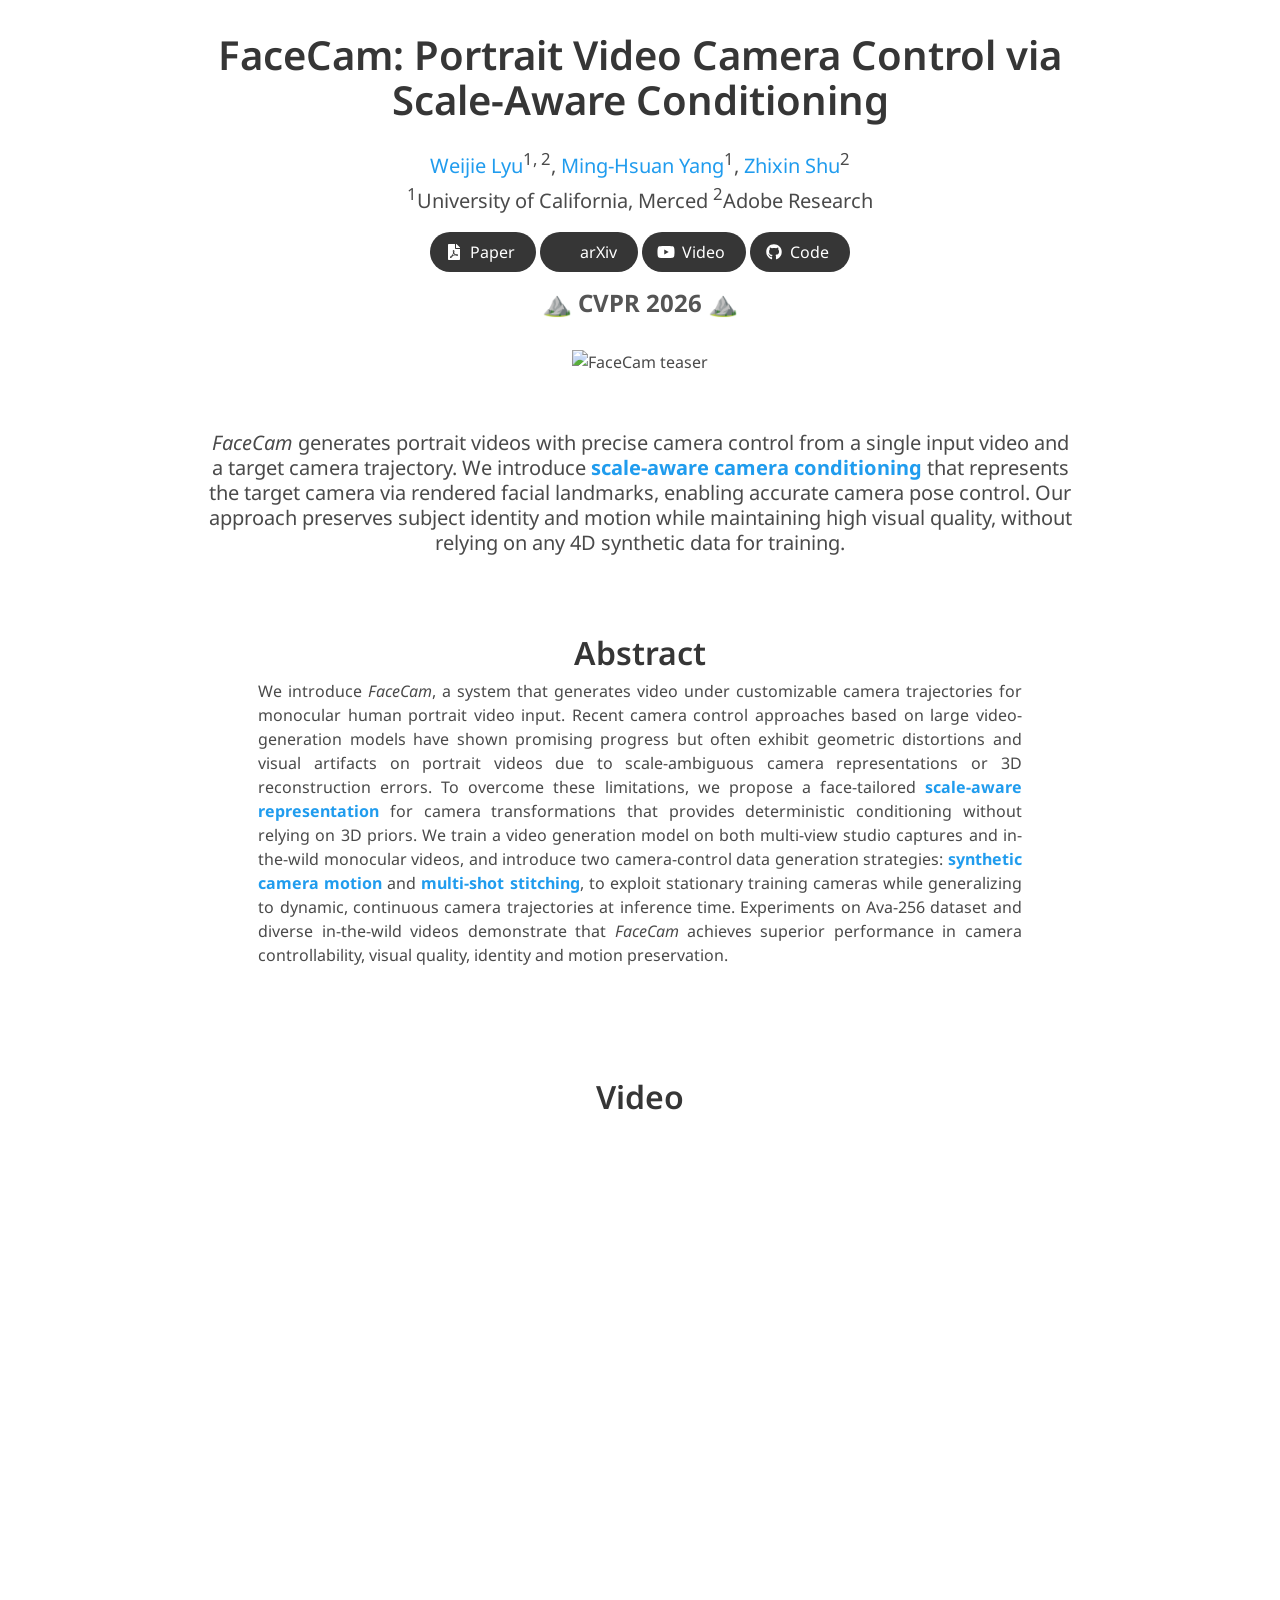
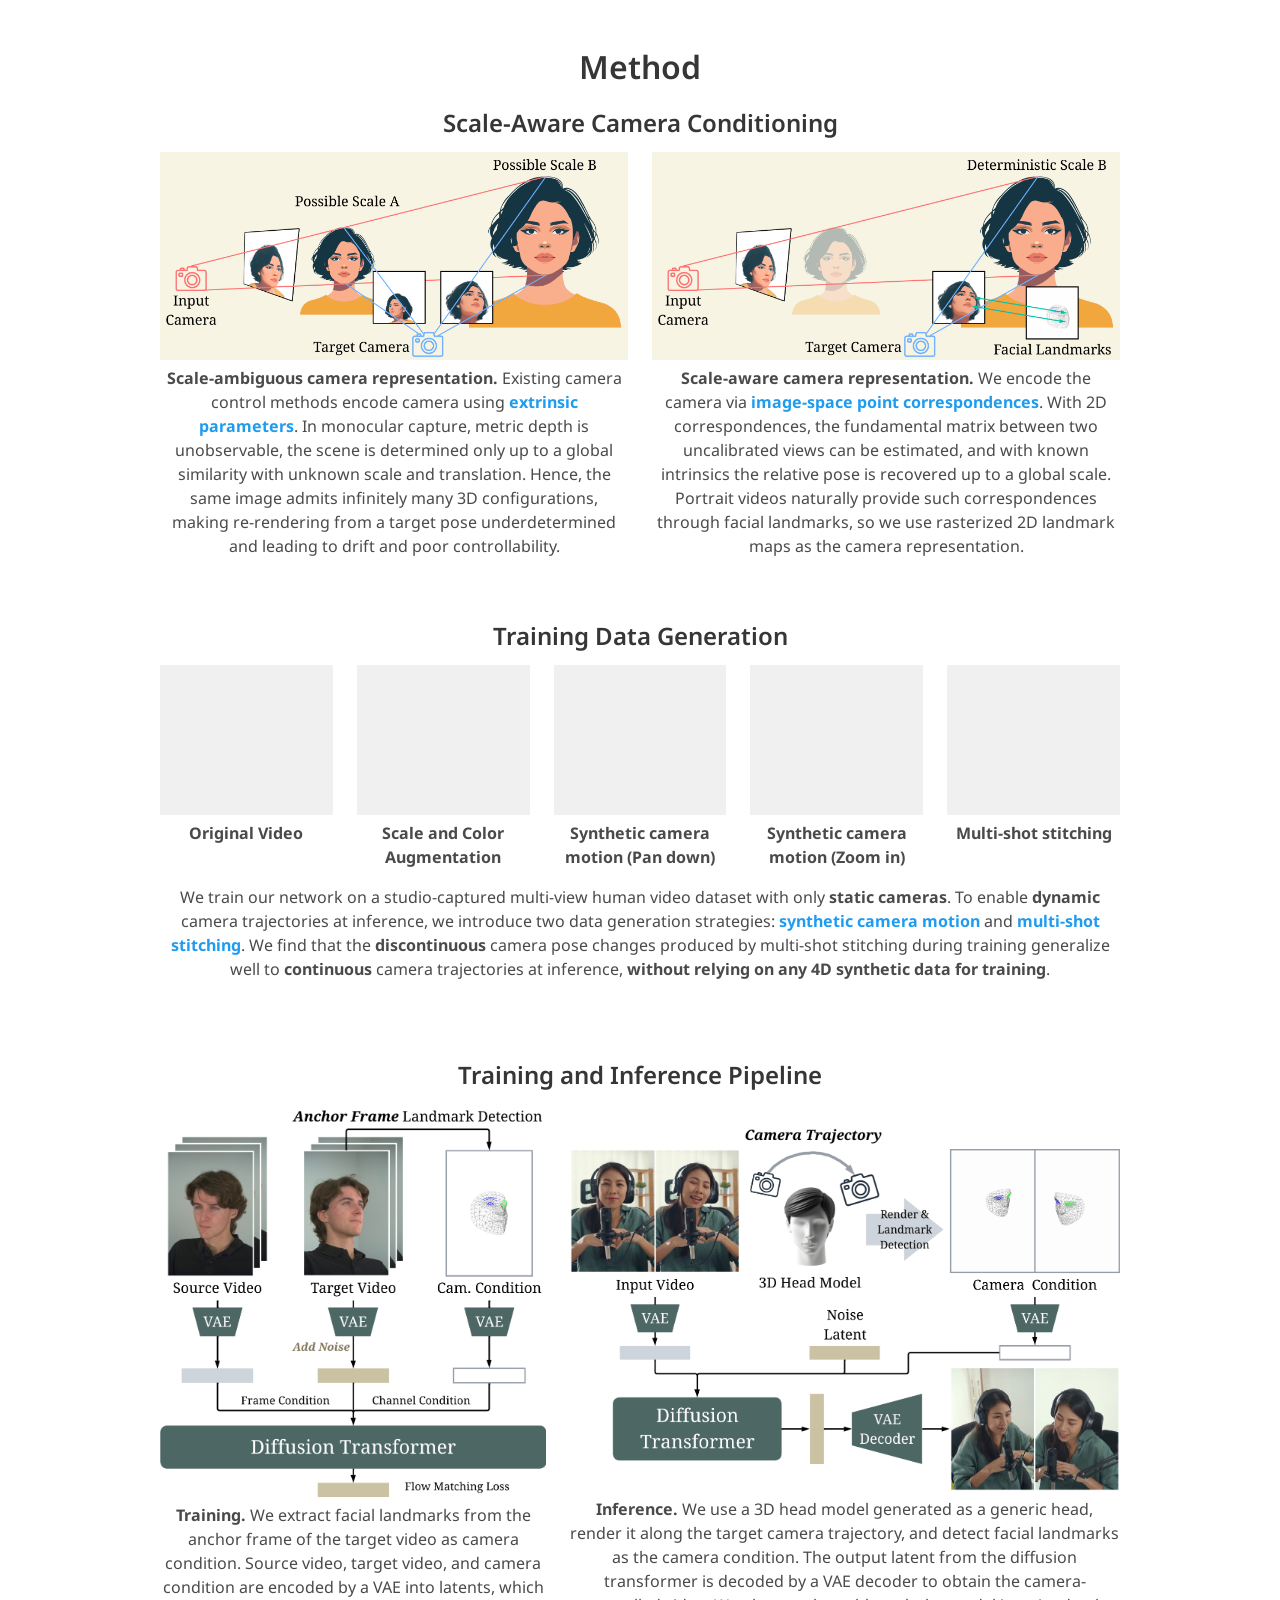
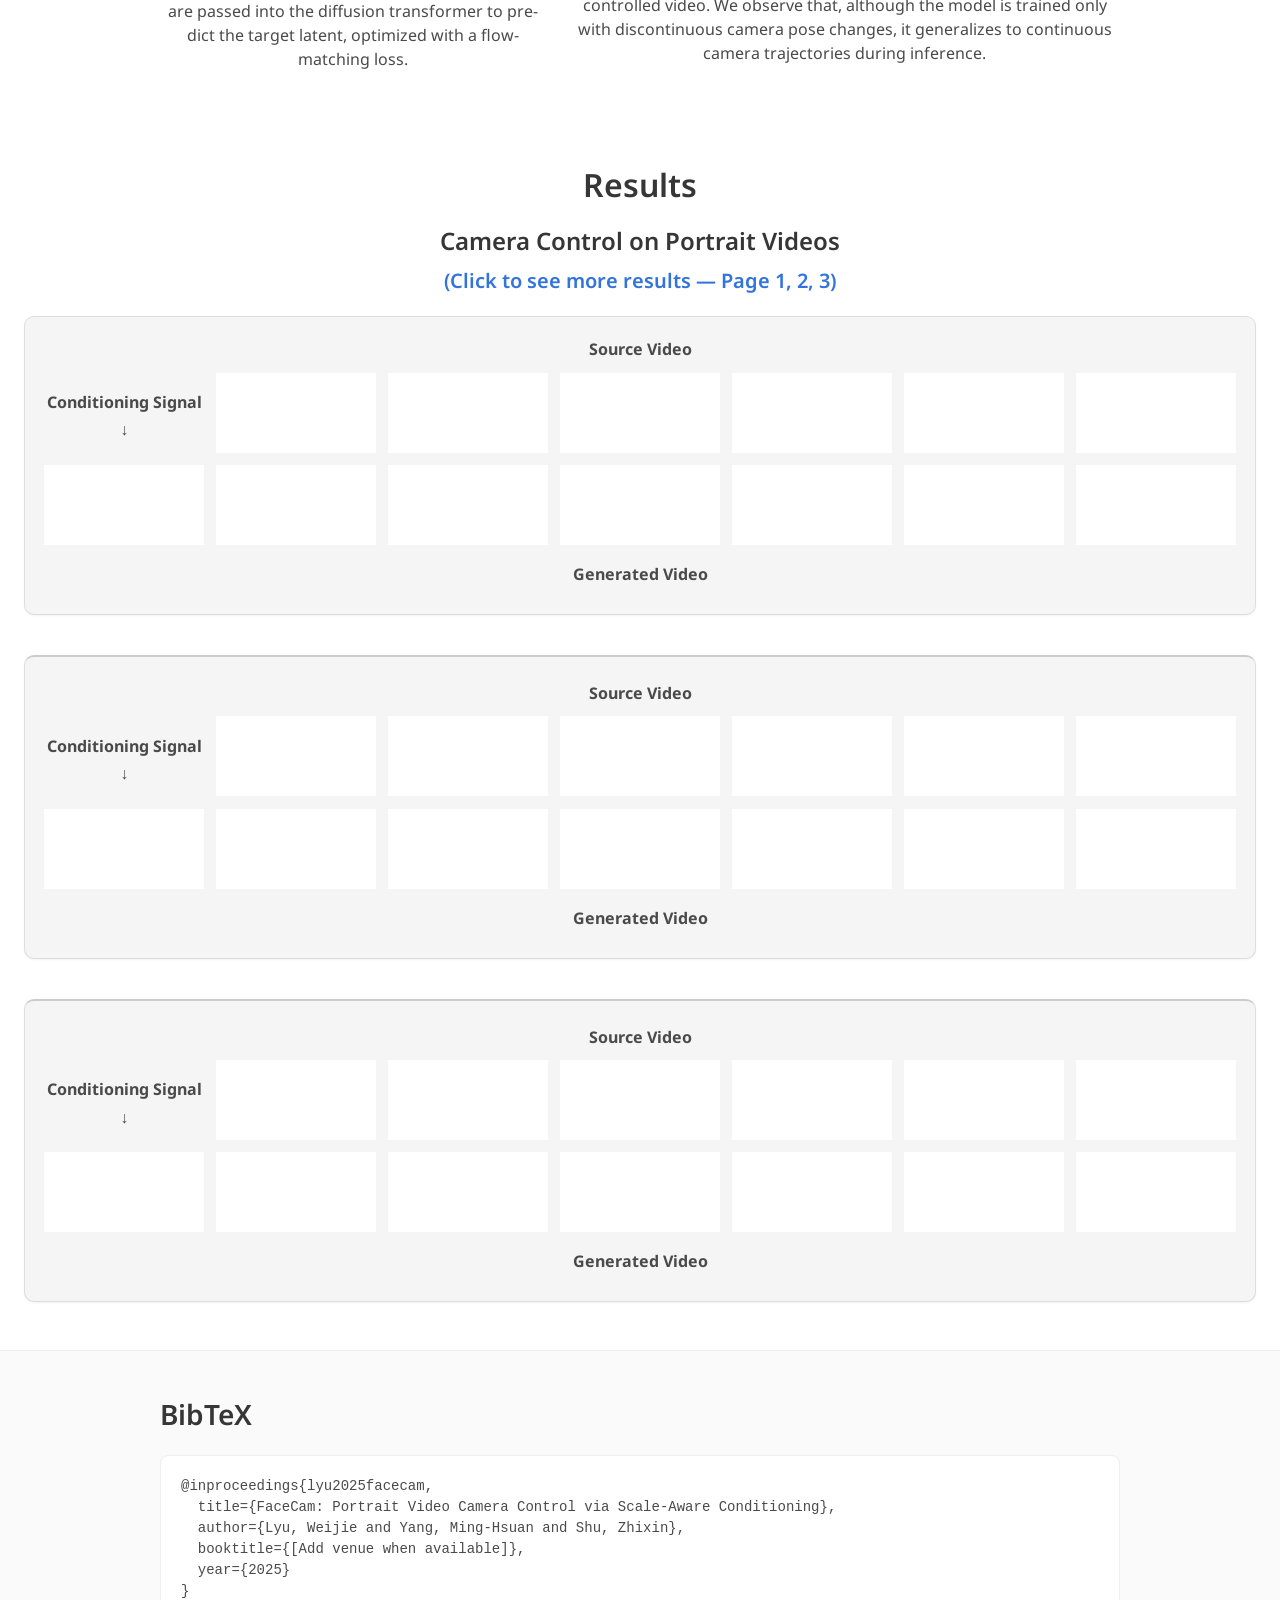
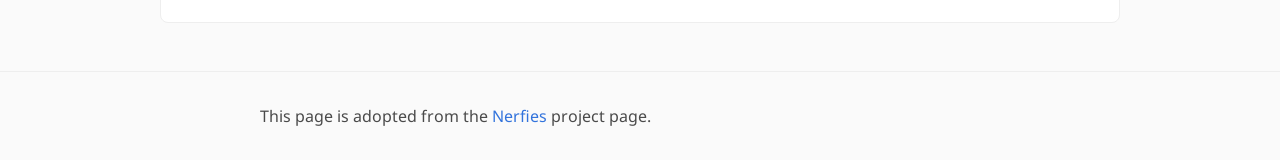
==== index.html @ 16839aa1 "Update website" ====
<!DOCTYPE html>
<html>
<head>
  <meta charset="utf-8">
  <meta name="description"
        content="FaceCam generates portrait videos with precise camera control from a single input video and a target camera trajectory via scale-aware conditioning.">
  <meta name="viewport" content="width=device-width, initial-scale=1">
  <title>FaceCam: Portrait Video Camera Control via Scale-Aware Conditioning</title>
  <link rel="icon" href="./static/images/icon.png" type="image/png">

  <link href="https://fonts.googleapis.com/css?family=Google+Sans|Noto+Sans|Castoro|Cormorant+Garamond:400,500,600"
        rel="stylesheet">

  <link rel="stylesheet" href="./static/css/bulma.min.css">
  <link rel="stylesheet" href="./static/css/bulma-carousel.min.css">
  <link rel="stylesheet" href="./static/css/bulma-slider.min.css">
  <link rel="stylesheet" href="./static/css/fontawesome.all.min.css">
  <link rel="stylesheet" href="./static/css/style.css">
  <link rel="stylesheet"
        href="https://cdn.jsdelivr.net/gh/jpswalsh/academicons@1/css/academicons.min.css">
  <link rel="stylesheet" href="./static/css/index.css">

  <script src="https://ajax.googleapis.com/ajax/libs/jquery/3.5.1/jquery.min.js"></script>
  <script defer src="./static/js/fontawesome.all.min.js"></script>
  <script src="./static/js/bulma-carousel.min.js"></script>
  <script src="./static/js/bulma-slider.min.js"></script>
  <script src="./static/js/index.js"></script>
  <script src="./static/js/script.js"></script>
</head>
<body>


<section class="hero">
  <div class="hero-body">
    <div class="container is-max-desktop">
      <div class="columns is-centered">
        <div class="column has-text-centered">
          <h1 class="title is-2 publication-title">
            FaceCam: Portrait Video Camera Control via Scale-Aware Conditioning
          </h1>

          <div class="is-size-5 publication-authors">
            <span class="author-block">
              <a href="https://weijielyu.github.io/">Weijie Lyu</a><sup>1, 2</sup>,
            </span>
            <span class="author-block">
              <a href="https://faculty.ucmerced.edu/mhyang/">Ming-Hsuan Yang</a><sup>1</sup>,
            </span>
            <span class="author-block">
              <a href="https://zhixinshu.github.io/">Zhixin Shu</a><sup>2</sup>
            </span>
          </div>

          <div class="is-size-5 publication-authors">
            <span class="author-block"><sup>1</sup>University of California, Merced </span>
            <span class="author-block"><sup>2</sup>Adobe Research </span>
          </div>

          <div class="column has-text-centered">
            <div class="publication-links">
              <!-- PDF Link. -->
              <span class="link-block">
                <a href="./static/pdf/FaceCam.pdf"
                   class="external-link button is-normal is-rounded is-dark">
                  <span class="icon">
                      <i class="fas fa-file-pdf"></i>
                  </span>
                  <span>Paper</span>
                </a>
              </span>
              <!-- arXiv Link. -->
              <span class="link-block">
                <a href="https://arxiv.org/abs/2412.17812"
                   class="external-link button is-normal is-rounded is-dark">
                  <span class="icon">
                      <i class="ai ai-arxiv"></i>
                  </span>
                  <span>arXiv</span>
                </a>
              </span>
              <!-- Video Link. -->
              <span class="link-block">
                <a href="https://youtu.be/QGJcwo44ziU"
                   class="external-link button is-normal is-rounded is-dark">
                  <span class="icon">
                      <i class="fab fa-youtube"></i>
                  </span>
                  <span>Video</span>
                </a>
              </span>
              <!-- Code Link. -->
              <span class="link-block">
                <a href="https://github.com/weijielyu/FaceCam"
                   class="external-link button is-normal is-rounded is-dark">
                  <span class="icon">
                      <i class="fab fa-github"></i>
                  </span>
                  <span>Code</span>
                  </a>
              </span>
            </div>
          </div>
          <!-- Submission Status. -->
          <div class="title-row">
            <span class="title is-4 publication-venue">⛰️ CVPR 2026 ⛰️</span>
          </div>
        </div>
      </div>
    </div>
  </div>
</section>

<section class="hero teaser">
  <div class="container is-max-desktop">
    <div class="hero-body">
      <div class="columns is-centered has-text-centered">
        <div class="column is-four-fifths">
          <img src="./static/images/teaser.png" 
               alt="FaceCam teaser" width="100%" class="teaser-img">
        </div>
      </div>
    </div>
    <h2 class="subtitle has-text-centered">
      <i>FaceCam</i> generates portrait videos with precise camera control from a single input video 
      and a target camera trajectory. We introduce <b style="color:hsl(204, 86%, 53%)">scale-aware camera conditioning</b> that 
      represents the target camera via rendered facial landmarks, enabling accurate camera pose 
      control. Our approach preserves subject identity and motion while maintaining high visual quality, 
      without relying on any 4D synthetic data for training.
    </h2>
  </div>
</section>

<!-- Abstract. -->
<section class="section">
  <div class="container is-max-desktop">
    <div class="columns is-centered has-text-centered">
      <div class="column is-four-fifths">
        <h2 class="title is-3">Abstract</h2>
        <div class="content has-text-justified">
          <p>
            We introduce <i>FaceCam</i>, a system that generates video under customizable camera 
            trajectories for monocular human portrait video input. Recent camera control approaches 
            based on large video-generation models have shown promising progress but often exhibit 
            geometric distortions and visual artifacts on portrait videos due to scale-ambiguous 
            camera representations or 3D reconstruction errors. To overcome these limitations, we 
            propose a face-tailored <b style="color:hsl(204, 86%, 53%)">scale-aware representation</b> 
            for camera transformations that provides deterministic conditioning without relying on 
            3D priors. We train a video generation model on both multi-view studio captures and 
            in-the-wild monocular videos, and introduce two camera-control data generation strategies: 
            <b style="color:hsl(204, 86%, 53%)">synthetic camera motion</b> and 
            <b style="color:hsl(204, 86%, 53%)">multi-shot stitching</b>, to exploit stationary 
            training cameras while generalizing to dynamic, continuous camera trajectories at inference 
            time. Experiments on Ava-256 dataset and diverse in-the-wild videos demonstrate that 
            <i>FaceCam</i> achieves superior performance in camera controllability, visual quality, 
            identity and motion preservation.
          </p>
        </div>
      </div>
    </div>
  </div>
</section>

<!-- Video. -->
<section class="section">
  <div class="container is-max-desktop">
    <div class="columns is-centered has-text-centered">
      <div class="column is-four-fifths">
        <h2 class="title is-3">Video</h2>
        <div class="publication-video">
          <iframe src="https://www.youtube-nocookie.com/embed/QGJcwo44ziU?rel=0"
                  frameborder="0" allow="accelerometer; autoplay; clipboard-write; encrypted-media; gyroscope; picture-in-picture" allowfullscreen referrerpolicy="strict-origin-when-cross-origin"></iframe>
        </div>
      </div>
    </div>
  </div>
</section>
<!--/ Video. -->
 
<!-- Method. -->
<section class="section">
  <div class="container is-max-desktop">
    <div class="columns is-centered has-text-centered">
      <div class="column is-full-width">
        <h2 class="title is-3">Method</h2>
        <h3 class="title is-4 has-text-centered">Scale-Aware Camera Conditioning</h3>
        <div class="container is-max-desktop">
          <div class="columns is-centered has-text-centered">
            <div class="column">
              <img src="static/images/scale_ambiguous.png" width="100%" >
              <b>Scale-ambiguous camera representation.</b> Existing camera control methods encode camera using <b style="color:hsl(204, 86%, 53%)">extrinsic parameters</b>.
              In monocular capture, metric depth is unobservable, the scene is determined only up to a global similarity with unknown scale and translation.
              Hence, the same image admits infinitely many 3D configurations, making re-rendering from a target pose underdetermined and leading to drift
              and poor controllability.
            </div>
            <div class="column">
              <img src="static/images/scale_aware.png" width="100%" >
              <b>Scale-aware camera representation.</b> We encode the camera via <b style="color:hsl(204, 86%, 53%)">image-space point correspondences</b>.
              With 2D correspondences, the fundamental matrix between two uncalibrated views can be estimated, and with known intrinsics the relative
              pose is recovered up to a global scale. Portrait videos naturally provide such correspondences through facial landmarks, so we use rasterized
              2D landmark maps as the camera representation.
            </div>
          </div>
        </div>
        <br>
        <h3 class="title is-4 has-text-centered">Training Data Generation</h3>
        <div class="container is-max-desktop">
          <div class="columns is-centered has-text-centered">
            <div class="column">
              <video src="https://huggingface.co/wlyu/FaceCam_website/resolve/main/videos/data_generation/original.mp4" width="100%" style="min-height: 150px; background: #f0f0f0;" autoplay muted loop playsinline preload="auto"></video>
              <b class="block" style="margin-bottom: 0.5rem;">Original Video</b>
            </div>
            <div class="column">
              <video src="https://huggingface.co/wlyu/FaceCam_website/resolve/main/videos/data_generation/scale_and_color.mp4" width="100%" style="min-height: 150px; background: #f0f0f0;" autoplay muted loop playsinline preload="auto"></video>
              <b class="block" style="margin-bottom: 0.5rem;">Scale and Color Augmentation</b>
            </div>
            <div class="column">
              <video src="https://huggingface.co/wlyu/FaceCam_website/resolve/main/videos/data_generation/pan_down.mp4" width="100%" style="min-height: 150px; background: #f0f0f0;" autoplay muted loop playsinline preload="auto"></video>
              <b class="block" style="margin-bottom: 0.5rem;">Synthetic camera motion (Pan down)</b>
            </div>
            <div class="column">
              <video src="https://huggingface.co/wlyu/FaceCam_website/resolve/main/videos/data_generation/zoom_in.mp4" width="100%" style="min-height: 150px; background: #f0f0f0;" autoplay muted loop playsinline preload="auto"></video>
              <b class="block" style="margin-bottom: 0.5rem;">Synthetic camera motion (Zoom in)</b>
            </div>
            <div class="column">
              <video src="https://huggingface.co/wlyu/FaceCam_website/resolve/main/videos/data_generation/stitched.mp4" width="100%" style="min-height: 150px; background: #f0f0f0;" autoplay muted loop playsinline preload="auto"></video>
              <b class="block" style="margin-bottom: 0.5rem;">Multi-shot stitching</b>
            </div>
          </div>
        </div>
        <p style="margin-top: 1rem;">
          We train our network on a studio-captured multi-view human video dataset with only <b>static cameras</b>. To enable <b>dynamic</b> camera trajectories at inference, we introduce
          two data generation strategies: <b style="color:hsl(204, 86%, 53%)">synthetic camera motion</b> and <b style="color:hsl(204, 86%, 53%)">multi-shot stitching</b>. 
          We find that the <b>discontinuous</b> camera pose changes produced by multi-shot stitching during
          training generalize well to <b>continuous</b> camera trajectories at inference, <b>without relying on any 4D synthetic data for training</b>.
        </p>
        <br>
        <h3 class="title is-4 has-text-centered">Training and Inference Pipeline</h3>
        <div class="container is-max-desktop">
          <div class="columns is-centered has-text-centered">
            <div class="column is-5">
              <img src="static/images/training.png" width="100%" >
              <b>Training.</b> We extract facial landmarks from the anchor
                frame of the target video as camera condition. Source video,
                target video, and camera condition are encoded by a VAE into
                latents, which are passed into the diffusion transformer to pre-
                dict the target latent, optimized with a flow-matching loss.
            </div>
            <div class="column is-7">
              <img src="static/images/inference.png" width="100%" >
              <b>Inference.</b> We use a 3D head model generated as a generic head, render it along the
              target camera trajectory, and detect facial landmarks as the camera condition. The output
              latent from the diffusion transformer is decoded by a VAE decoder to obtain the camera-
              controlled video. We observe that, although the model is trained only with discontinuous
              camera pose changes, it generalizes to continuous camera trajectories during inference.
            </div>
          </div>
        </div>
      </div>
    </div>
  </div>
</section>

<!-- Results. -->
<section class="section results-section">
  <div class="container is-fullhd">
    <div class="columns is-centered">
      <div class="column is-full-width">
        <h2 class="title is-3 has-text-centered">Results</h2>
        <h3 class="title is-4 has-text-centered">Camera Control on Portrait Videos</h3>
        <h4 class="title is-5 has-text-centered">
          <a href="./more_results.html">(Click to see more results — Page 1, 2, 3)</a>
        </h4>
        <div class="result-group">
          <div class="has-text-centered result-label">
            <b class="is-size-6">Source Video</b>
          </div>
          <div class="columns">
            <div class="column" style="display: flex; flex-direction: column; align-items: center; justify-content: center; text-align: center;">
              <b class="is-size-6">Conditioning Signal</b>
              <span style="margin-top: 0.2rem;">↓</span>
            </div>
            <div class="column"><video class="sync-play-1" src="https://huggingface.co/wlyu/FaceCam_website/resolve/main/videos/results/group_5/condition_video_0005.mp4" width="100%" muted loop playsinline preload="auto"></video></div>
            <div class="column"><video class="sync-play-1" src="https://huggingface.co/wlyu/FaceCam_website/resolve/main/videos/results/group_5/condition_video_0053.mp4" width="100%" muted loop playsinline preload="auto"></video></div>
            <div class="column"><video class="sync-play-1" src="https://huggingface.co/wlyu/FaceCam_website/resolve/main/videos/results/group_5/condition_video_0061.mp4" width="100%" muted loop playsinline preload="auto"></video></div>
            <div class="column"><video class="sync-play-1" src="https://huggingface.co/wlyu/FaceCam_website/resolve/main/videos/results/group_5/condition_video_0109.mp4" width="100%" muted loop playsinline preload="auto"></video></div>
            <div class="column"><video class="sync-play-1" src="https://huggingface.co/wlyu/FaceCam_website/resolve/main/videos/results/group_5/condition_video_0125.mp4" width="100%" muted loop playsinline preload="auto"></video></div>
            <div class="column"><video class="sync-play-1" src="https://huggingface.co/wlyu/FaceCam_website/resolve/main/videos/results/group_5/condition_video_0141.mp4" width="100%" muted loop playsinline preload="auto"></video></div>
          </div>
          <div class="columns">
            <div class="column"><video class="sync-play-1" src="https://huggingface.co/wlyu/FaceCam_website/resolve/main/videos/results/group_5/condition_pose.mp4" width="100%" muted loop playsinline preload="auto"></video></div>
            <div class="column"><video class="sync-play-1" src="https://huggingface.co/wlyu/FaceCam_website/resolve/main/videos/results/group_5/generated_video_0005.mp4" width="100%" muted loop playsinline preload="auto"></video></div>
            <div class="column"><video class="sync-play-1" src="https://huggingface.co/wlyu/FaceCam_website/resolve/main/videos/results/group_5/generated_video_0053.mp4" width="100%" muted loop playsinline preload="auto"></video></div>
            <div class="column"><video class="sync-play-1" src="https://huggingface.co/wlyu/FaceCam_website/resolve/main/videos/results/group_5/generated_video_0061.mp4" width="100%" muted loop playsinline preload="auto"></video></div>
            <div class="column"><video class="sync-play-1" src="https://huggingface.co/wlyu/FaceCam_website/resolve/main/videos/results/group_5/generated_video_0109.mp4" width="100%" muted loop playsinline preload="auto"></video></div>
            <div class="column"><video class="sync-play-1" src="https://huggingface.co/wlyu/FaceCam_website/resolve/main/videos/results/group_5/generated_video_0125.mp4" width="100%" muted loop playsinline preload="auto"></video></div>
            <div class="column"><video class="sync-play-1" src="https://huggingface.co/wlyu/FaceCam_website/resolve/main/videos/results/group_5/generated_video_0141.mp4" width="100%" muted loop playsinline preload="auto"></video></div>
          </div>
          <div class="has-text-centered result-label">
            <b class="is-size-6">Generated Video</b>
          </div>
        </div>
        <div class="result-group">
          <div class="has-text-centered result-label">
            <b class="is-size-6">Source Video</b>
          </div>
          <div class="columns">
            <div class="column" style="display: flex; flex-direction: column; align-items: center; justify-content: center; text-align: center;">
              <b class="is-size-6">Conditioning Signal</b>
              <span style="margin-top: 0.2rem;">↓</span>
            </div>
            <div class="column"><video class="sync-play-2" src="https://huggingface.co/wlyu/FaceCam_website/resolve/main/videos/results/group_1/condition_video_0065.mp4" width="100%" muted loop playsinline preload="auto"></video></div>
            <div class="column"><video class="sync-play-2" src="https://huggingface.co/wlyu/FaceCam_website/resolve/main/videos/results/group_1/condition_video_0073.mp4" width="100%" muted loop playsinline preload="auto"></video></div>
            <div class="column"><video class="sync-play-2" src="https://huggingface.co/wlyu/FaceCam_website/resolve/main/videos/results/group_1/condition_video_0089.mp4" width="100%" muted loop playsinline preload="auto"></video></div>
            <div class="column"><video class="sync-play-2" src="https://huggingface.co/wlyu/FaceCam_website/resolve/main/videos/results/group_1/condition_video_0145.mp4" width="100%" muted loop playsinline preload="auto"></video></div>
            <div class="column"><video class="sync-play-2" src="https://huggingface.co/wlyu/FaceCam_website/resolve/main/videos/results/group_1/condition_video_0177.mp4" width="100%" muted loop playsinline preload="auto"></video></div>
            <div class="column"><video class="sync-play-2" src="https://huggingface.co/wlyu/FaceCam_website/resolve/main/videos/results/group_1/condition_video_0185.mp4" width="100%" muted loop playsinline preload="auto"></video></div>
          </div>
          <div class="columns">
            <div class="column"><video class="sync-play-2" src="https://huggingface.co/wlyu/FaceCam_website/resolve/main/videos/results/group_1/condition_pose.mp4" width="100%" muted loop playsinline preload="auto"></video></div>
            <div class="column"><video class="sync-play-2" src="https://huggingface.co/wlyu/FaceCam_website/resolve/main/videos/results/group_1/generated_video_0065.mp4" width="100%" muted loop playsinline preload="auto"></video></div>
            <div class="column"><video class="sync-play-2" src="https://huggingface.co/wlyu/FaceCam_website/resolve/main/videos/results/group_1/generated_video_0073.mp4" width="100%" muted loop playsinline preload="auto"></video></div>
            <div class="column"><video class="sync-play-2" src="https://huggingface.co/wlyu/FaceCam_website/resolve/main/videos/results/group_1/generated_video_0089.mp4" width="100%" muted loop playsinline preload="auto"></video></div>
            <div class="column"><video class="sync-play-2" src="https://huggingface.co/wlyu/FaceCam_website/resolve/main/videos/results/group_1/generated_video_0145.mp4" width="100%" muted loop playsinline preload="auto"></video></div>
            <div class="column"><video class="sync-play-2" src="https://huggingface.co/wlyu/FaceCam_website/resolve/main/videos/results/group_1/generated_video_0177.mp4" width="100%" muted loop playsinline preload="auto"></video></div>
            <div class="column"><video class="sync-play-2" src="https://huggingface.co/wlyu/FaceCam_website/resolve/main/videos/results/group_1/generated_video_0185.mp4" width="100%" muted loop playsinline preload="auto"></video></div>
          </div>
          <div class="has-text-centered result-label">
            <b class="is-size-6">Generated Video</b>
          </div>
        </div>
        <div class="result-group">
          <div class="has-text-centered result-label">
            <b class="is-size-6">Source Video</b>
          </div>
          <div class="columns">
            <div class="column" style="display: flex; flex-direction: column; align-items: center; justify-content: center; text-align: center;">
              <b class="is-size-6">Conditioning Signal</b>
              <span style="margin-top: 0.2rem;">↓</span>
            </div>
            <div class="column"><video class="sync-play-3" src="https://huggingface.co/wlyu/FaceCam_website/resolve/main/videos/results/group_7/condition_video_0015.mp4" width="100%" muted loop playsinline preload="auto"></video></div>
            <div class="column"><video class="sync-play-3" src="https://huggingface.co/wlyu/FaceCam_website/resolve/main/videos/results/group_7/condition_video_0063.mp4" width="100%" muted loop playsinline preload="auto"></video></div>
            <div class="column"><video class="sync-play-3" src="https://huggingface.co/wlyu/FaceCam_website/resolve/main/videos/results/group_7/condition_video_0087.mp4" width="100%" muted loop playsinline preload="auto"></video></div>
            <div class="column"><video class="sync-play-3" src="https://huggingface.co/wlyu/FaceCam_website/resolve/main/videos/results/group_7/condition_video_0143.mp4" width="100%" muted loop playsinline preload="auto"></video></div>
            <div class="column"><video class="sync-play-3" src="https://huggingface.co/wlyu/FaceCam_website/resolve/main/videos/results/group_7/condition_video_0223.mp4" width="100%" muted loop playsinline preload="auto"></video></div>
            <div class="column"><video class="sync-play-3" src="https://huggingface.co/wlyu/FaceCam_website/resolve/main/videos/results/group_7/condition_video_0247.mp4" width="100%" muted loop playsinline preload="auto"></video></div>
          </div>
          <div class="columns">
            <div class="column"><video class="sync-play-3" src="https://huggingface.co/wlyu/FaceCam_website/resolve/main/videos/results/group_7/condition_pose.mp4" width="100%" muted loop playsinline preload="auto"></video></div>
            <div class="column"><video class="sync-play-3" src="https://huggingface.co/wlyu/FaceCam_website/resolve/main/videos/results/group_7/generated_video_0015.mp4" width="100%" muted loop playsinline preload="auto"></video></div>
            <div class="column"><video class="sync-play-3" src="https://huggingface.co/wlyu/FaceCam_website/resolve/main/videos/results/group_7/generated_video_0063.mp4" width="100%" muted loop playsinline preload="auto"></video></div>
            <div class="column"><video class="sync-play-3" src="https://huggingface.co/wlyu/FaceCam_website/resolve/main/videos/results/group_7/generated_video_0087.mp4" width="100%" muted loop playsinline preload="auto"></video></div>
            <div class="column"><video class="sync-play-3" src="https://huggingface.co/wlyu/FaceCam_website/resolve/main/videos/results/group_7/generated_video_0143.mp4" width="100%" muted loop playsinline preload="auto"></video></div>
            <div class="column"><video class="sync-play-3" src="https://huggingface.co/wlyu/FaceCam_website/resolve/main/videos/results/group_7/generated_video_0223.mp4" width="100%" muted loop playsinline preload="auto"></video></div>
            <div class="column"><video class="sync-play-3" src="https://huggingface.co/wlyu/FaceCam_website/resolve/main/videos/results/group_7/generated_video_0247.mp4" width="100%" muted loop playsinline preload="auto"></video></div>
          </div>
          <div class="has-text-centered result-label">
            <b class="is-size-6">Generated Video</b>
          </div>
        </div>
      </div>
    </div>
  </div>
</section>

<section class="section" id="BibTeX">
  <div class="container is-max-desktop content">
    <h2 class="title">BibTeX</h2>
    <pre><code>@inproceedings{lyu2025facecam,
  title={FaceCam: Portrait Video Camera Control via Scale-Aware Conditioning},
  author={Lyu, Weijie and Yang, Ming-Hsuan and Shu, Zhixin},
  booktitle={[Add venue when available]},
  year={2025}
}</code></pre>
  </div>
</section>

<footer class="footer">
  <div class="container">
    <div class="columns is-centered">
      <div class="column is-8">
        <div class="content">
          <p>
            This page is adopted from the <a href="https://nerfies.github.io" target="_blank">Nerfies</a> project page.
          </p>
        </div>
      </div>
    </div>
  </div>
</footer>

<script>
(function() {
  function syncGroup(className) {
    var videos = document.querySelectorAll('video.' + className);
    if (videos.length === 0) return;
    Promise.all(Array.from(videos).map(function(v) {
      return new Promise(function(resolve) {
        if (v.readyState >= 2) resolve();
        else v.addEventListener('canplay', resolve, { once: true });
      });
    })).then(function() {
      videos.forEach(function(v) { v.currentTime = 0; v.play(); });
    });
  }
  syncGroup('sync-play-1');
  syncGroup('sync-play-2');
  syncGroup('sync-play-3');
})();
</script>

</body>
</html>
---- static/css/style.css ----
/* Image compare utility. */

.image-compare {
  max-width: 100%;
  overflow: hidden;
  position: relative;
  box-sizing: content-box;
  cursor: pointer;
  user-select: none;
  /* box-shadow: 0.1em 0.1em 0.5em rgba(0, 0, 0, 0.4); */
  border-radius: 15px;
}
.image-compare::before {
  /* Prevent selection, similar to user-select: none. */
  content: "";
  position: absolute;
  top: 0;
  left: 0;
  width: 100%;
  height: 100%;
  z-index: 20;
}
.image-compare img {
  max-width: 100%;
  background: #fff;
  display: block;
}
.image-compare img:not(:first-child) {
  position: absolute;
  top: 0;
  height: 100%;
  left: 0;
  object-fit: cover;
  object-position: top left;
  width: 50%;
  overflow: hidden;
  z-index: 1;
}
.image-compare-handle {
  height: 100%;
  width: 0.5em;
  position: absolute;
  top: 0;
  left: 50%;
  width: 0;
  z-index: 20;
}
.image-compare-handle i {
  background: #fff;
  border-radius: 50%;
  line-height: 2em;
  width: 2em;
  display: block;
  position: absolute;
  top: 50%;
  transform: translateX(-50%) translateY(-50%);
  text-align: center;
  box-shadow: 0.1em 0.1em 0.5em rgba(0, 0, 0, 0.4);
}
.image-compare-handle::before {
  /* Centered line! */
  /* box-shadow: 0.1em 0.1em 0.5em rgba(0, 0, 0, 0.4); */
  content: "";
  height: 100%;
  position: absolute;
  left: -1px;
  right: -1px;
  background: #fff;
}
.image-compare-before,
.image-compare-after {
  top: 0;
  left: 0;
  bottom: 0;
  width: 100%;
  position: absolute;
  overflow: hidden;
}
.image-compare-before > div,
.image-compare-after > div {
  position: absolute;
  top: 0.5em;
  background: #ffffff;
  color: hsl(204, 86%, 53%);
  line-height: 1.5em;
  text-align: center;
  padding: 0.2em 0.6em;
  border-radius: 0.5em;
  white-space: nowrap;
  box-shadow: 0.1em 0.1em 0.5em rgba(0, 0, 0, 0.4);
  font-size: 16px;
  height: 24px;
}
.image-compare-before > div {
  z-index: 2;
  left: 0.5em;
}
.image-compare-after > div {
  z-index: 0;
  right: 0.5em;
}

.switcher {
  position: relative;
  overflow: hidden;
  /* box-shadow: 0.1em 0.1em 0.5em rgba(0, 0, 0, 0.1); */
  margin-top: 0em;
  margin-bottom: 0.5em;
  display: block;
  background-color: #c7dcfa;
  border-radius: 10px;
}
.switcher > *:not(.switcher-labels) {
  opacity: 1;
  transition: 0.5s all;
  z-index: 1;
}
.switcher > *:not(:first-child):not(.switcher-labels) {
  position: absolute;
  top: 0;
}

.switcher > .switcher-hidden {
  opacity: 0;
  z-index: 0;
}

.switcher .switcher-labels {
  text-align: center;
  font-weight: 600;
  padding: 1em 1.5em;
  display: flex;
  flex-wrap: wrap;
  justify-content: space-evenly;
  gap: 0.75em;
}

.switcher .switcher-labels > div {
  white-space: nowrap;
}

.switcher .switcher-labels label {
  transition: 0.5s all;
  cursor: pointer;
  padding: 0 0.3em;
  color: #000;
  font-size: 20px;
}
.switcher .switcher-labels label.switcher-hidden {
  opacity: 0.3;
}
.switcher .switcher-labels input {
  vertical-align: middle;
  transform: translateY(-1px);
}

.slider {
  position: absolute;
  cursor: pointer;
  top: 0;
  left: 0;
  right: 0;
  bottom: 0;
  background-color: #ccc;
  -webkit-transition: .2s;
  transition: .2s;
  border-radius: 34px;
}

.slider:before {
  position: absolute;
  content: "";
  height: 26px;
  width: 26px;
  left: 4px;
  bottom: 4px;
  background-color: white;
  -webkit-transition: .2s;
  transition: .2s;
  border-radius: 34px;
}

input:checked + .slider {
  background-color: hsl(204, 86%, 53%);
}

input:focus + .slider {
  box-shadow: 0 0 1px hsl(204, 86%, 53%);
}

input:checked + .slider:before {
  -webkit-transform: translateX(72px);
  -ms-transform: translateX(72px);
  transform: translateX(72px);
}

.video-bar {
  width: 100%;
  margin-top: -50px;
  margin-left: 0px;
  margin-right: 0px;
  margin-bottom: 0px;
  height: 10px;
  position: relative;
  z-index: 41;
}

.video-btn {
  width: 40px;
  height: 40px;
  /* padding: 8px 6px 8px 6px; */
  margin: 0px 0px 0px -9px;
  /* cursor: pointer;
  outline: none;
  border: none; */
  color: hsl(204, 86%, 53%);
  /* background-color: #ffffff; */
  /* padding-bottom: 8px;
  border-radius: 34px; */
  /* box-shadow: 0.1em 0.1em 0.5em rgba(0, 0, 0, 0.4); */
  position: absolute;
}

/* .video-btn:hover {
  background-color: #ffffff;
} */

#play-btn {
  border-radius: 20px;
  padding: 0px;
}

.viewer-bar {
  width: 100%;
}

.switch .labels {
  position: absolute;
  top: 6px;
  left: 0px;
  width: 100%;
  height: 100%;
  font-size: 16px;
  font-family: sans-serif;
  transition: all 0.2s ease-in-out;
}

.switch .labels::after {
  content: attr(data-off);
  position: absolute;
  right: 4px;
  color: hsl(204, 86%, 53%);
  opacity: 1;
  /* text-shadow: 1px 1px 2px rgba(0, 0, 0, 0.4); */
  transition: all 0.2s ease-in-out;
}

.switch .labels::before {
  content: attr(data-on);
  position: absolute;
  left: 24px;
  color: #ffffff;
  opacity: 0;
  /* text-shadow: 1px 1px 2px rgba(255, 255, 255, 0.4); */
  transition: all 0.2s ease-in-out;
}

.switch input:checked~.labels::after {
  opacity: 0;
}

.switch input:checked~.labels::before {
  opacity: 1;
}

.videos {
  visibility: hidden;
  position: absolute;
  width: 1%;
}
---- static/css/index.css ----
body {
  font-family: 'Noto Sans', sans-serif;
}


.footer .icon-link {
    font-size: 25px;
    color: #000;
}

.link-block a {
    margin-top: 5px;
    margin-bottom: 5px;
}

.dnerf {
  font-variant: small-caps;
}


.teaser .hero-body {
  padding-top: 0;
  padding-bottom: 3rem;
}

.teaser {
  font-family: 'Noto Sans', sans-serif;
}


.publication-title {
}

.publication-banner {
  max-height: parent;

}

.publication-banner video {
  position: relative;
  left: auto;
  top: auto;
  transform: none;
  object-fit: fit;
}

.publication-header .hero-body {
}

.publication-title {
    font-family: 'Noto Sans', sans-serif;
}

.publication-authors {
    font-family: 'Noto Sans', sans-serif;
}

.publication-venue {
    color: #555;
    width: fit-content;
    font-weight: bold;
}

.publication-awards {
    color: #ff3860;
    width: fit-content;
    font-weight: bolder;
}

.publication-authors {
}

.publication-authors a {
   color: hsl(204, 86%, 53%) !important;
   /* color: #8000FF; */
}

.publication-authors a:hover {
    text-decoration: underline;
}

.author-block {
  display: inline-block;
}

.publication-banner img {
}

.publication-authors {
  /*color: #4286f4;*/
}

.publication-video {
    position: relative;
    width: 100%;
    height: 0;
    padding-bottom: 56.25%;

    overflow: hidden;
    border-radius: 10px !important;
}

.publication-video iframe {
    position: absolute;
    top: 0;
    left: 0;
    width: 100%;
    height: 100%;
}

.publication-body img {
}

.results-carousel {
  overflow: hidden;
}

.results-carousel .item {
  margin: 5px;
  overflow: hidden;
  border: 1px solid #bbb;
  border-radius: 10px;
  padding: 0;
  font-size: 0;
}

.results-carousel video {
  margin: 0;
}


.interpolation-panel {
  background: #f5f5f5;
  border-radius: 10px;
}

.interpolation-panel .interpolation-image {
  width: 100%;
  border-radius: 5px;
}

.interpolation-video-column {
}

.interpolation-panel .slider {
  margin: 0 !important;
}

.interpolation-panel .slider {
  margin: 0 !important;
}

#interpolation-image-wrapper {
  width: 100%;
}
#interpolation-image-wrapper img {
  border-radius: 5px;
}

/* ===== Layout polish: spacing, boundaries, visual hierarchy ===== */

/* Section spacing */
.section {
  padding-top: 3rem;
  padding-bottom: 3rem;
}

.section:first-of-type {
  padding-top: 2rem;
}

/* Hero and teaser */
.hero .hero-body {
  padding-top: 2rem;
  padding-bottom: 2rem;
}

.teaser .hero-body {
  padding-top: 0;
  padding-bottom: 2rem;
}

.teaser .subtitle {
  margin-top: 1.5rem;
  margin-bottom: 2rem;
  padding: 0 1rem;
  max-width: 900px;
  margin-left: auto;
  margin-right: auto;
}

/* Method section subsections */
.section .title.is-4 {
  margin-top: 2.5rem;
  margin-bottom: 1rem;
}

.section .title.is-4:first-of-type {
  margin-top: 1.5rem;
}

.section .title.is-3 {
  margin-bottom: 0.5rem;
}

.section p {
  margin-bottom: 1rem;
}

/* Results section */
.results-section .title.is-4 {
  margin-top: 0.5rem;
}

.results-section .title.is-5 {
  margin-top: 0.25rem;
  margin-bottom: 1.5rem;
}

.result-group {
  background: #f5f5f5;
  border: 1px solid #ddd;
  border-radius: 10px;
  padding: 1.25rem 1rem;
  margin-top: 2rem;
  max-width: 100%;
  box-shadow: 0 1px 2px rgba(0, 0, 0, 0.05);
}

.result-group:first-of-type {
  margin-top: 1.5rem;
}

.result-group + .result-group {
  margin-top: 2.5rem;
  padding-top: 1.5rem;
  border-top: 2px solid #ccc;
}

.result-group .result-label {
  margin-bottom: 0.5rem;
  margin-top: 0.5rem;
  font-size: 0.95rem;
}

.result-group .result-label:first-child {
  margin-top: 0;
}

.result-group .columns {
  margin: 0;
  gap: 0.35rem;
}

.result-group .column {
  padding: 0.2rem !important;
}

.result-group video {
  background: #fff;
}

/* BibTeX section */
#BibTeX {
  background: #fafafa;
  border-top: 1px solid #eee;
}

#BibTeX pre {
  padding: 1.25rem;
  border-radius: 8px;
  border: 1px solid #eee;
  background: #fff;
}

/* Footer */
.footer {
  border-top: 1px solid #eee;
  padding-top: 2rem;
  padding-bottom: 2rem;
}
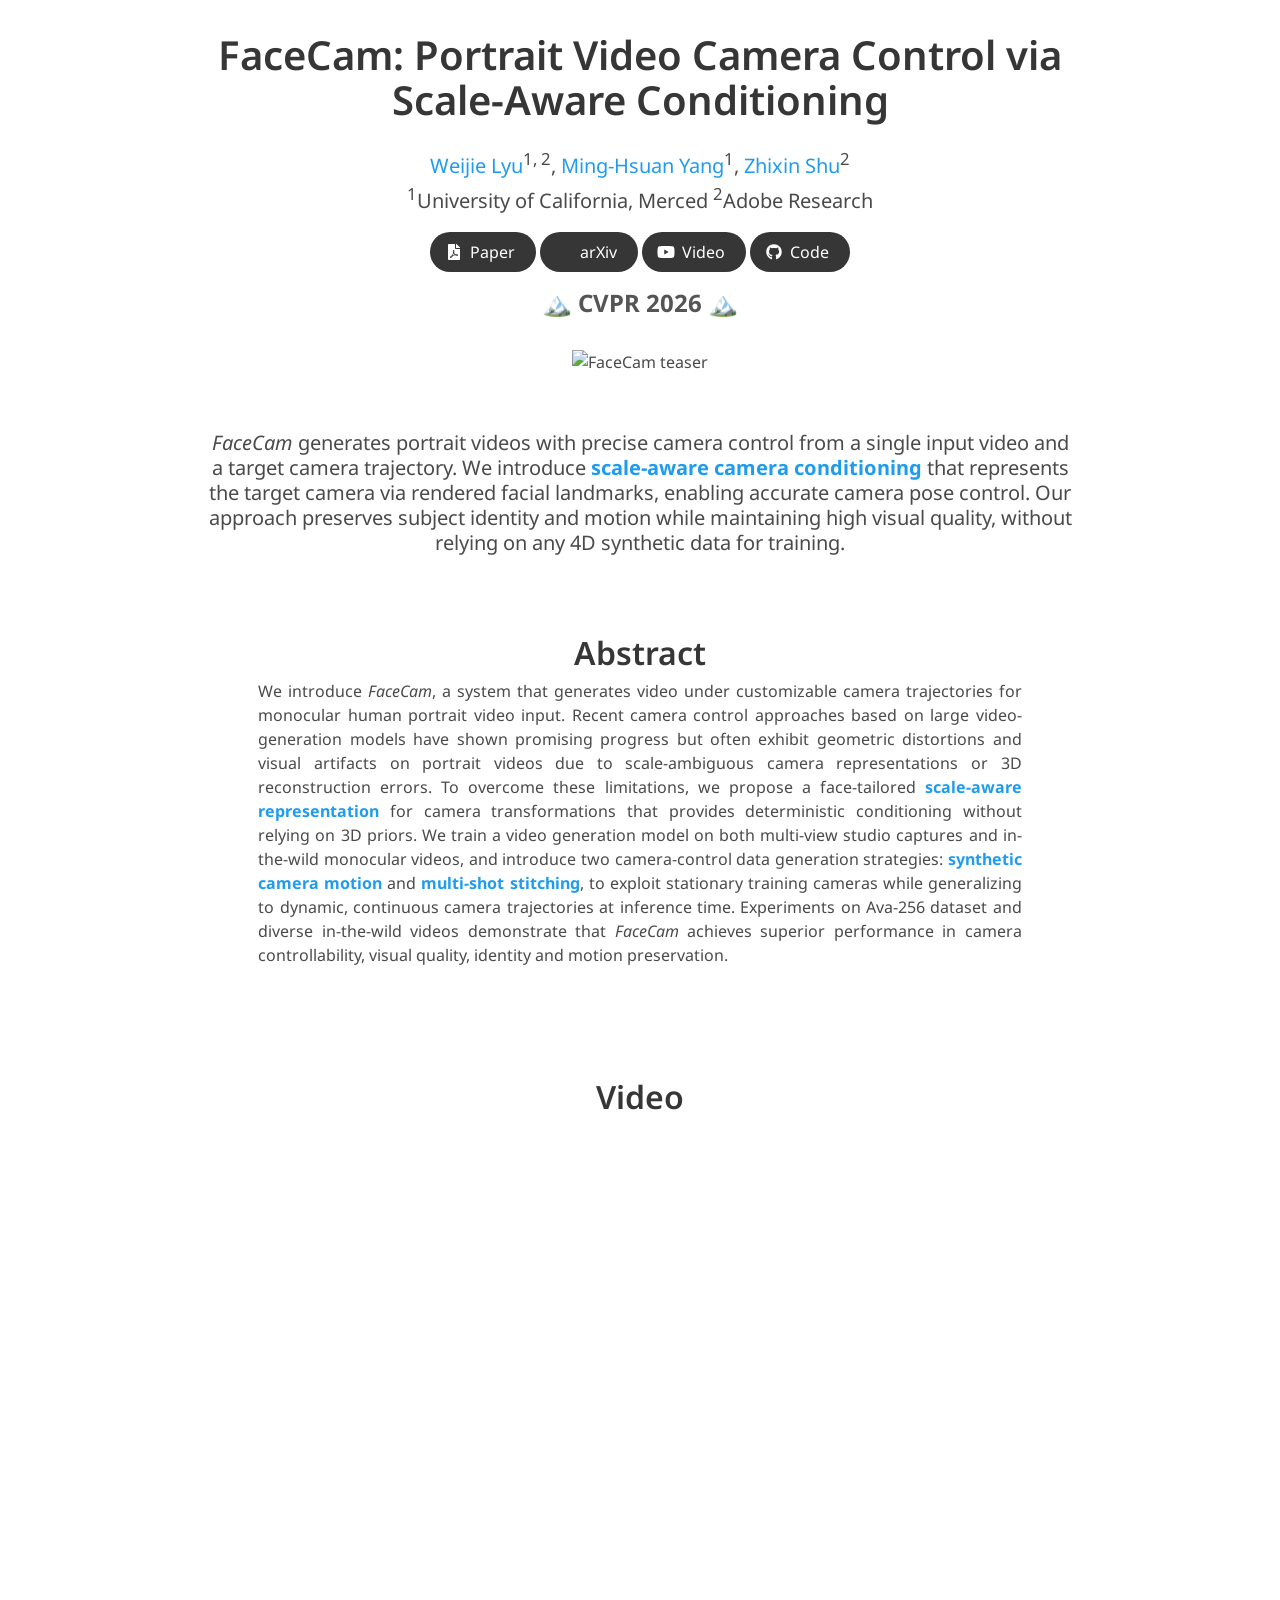
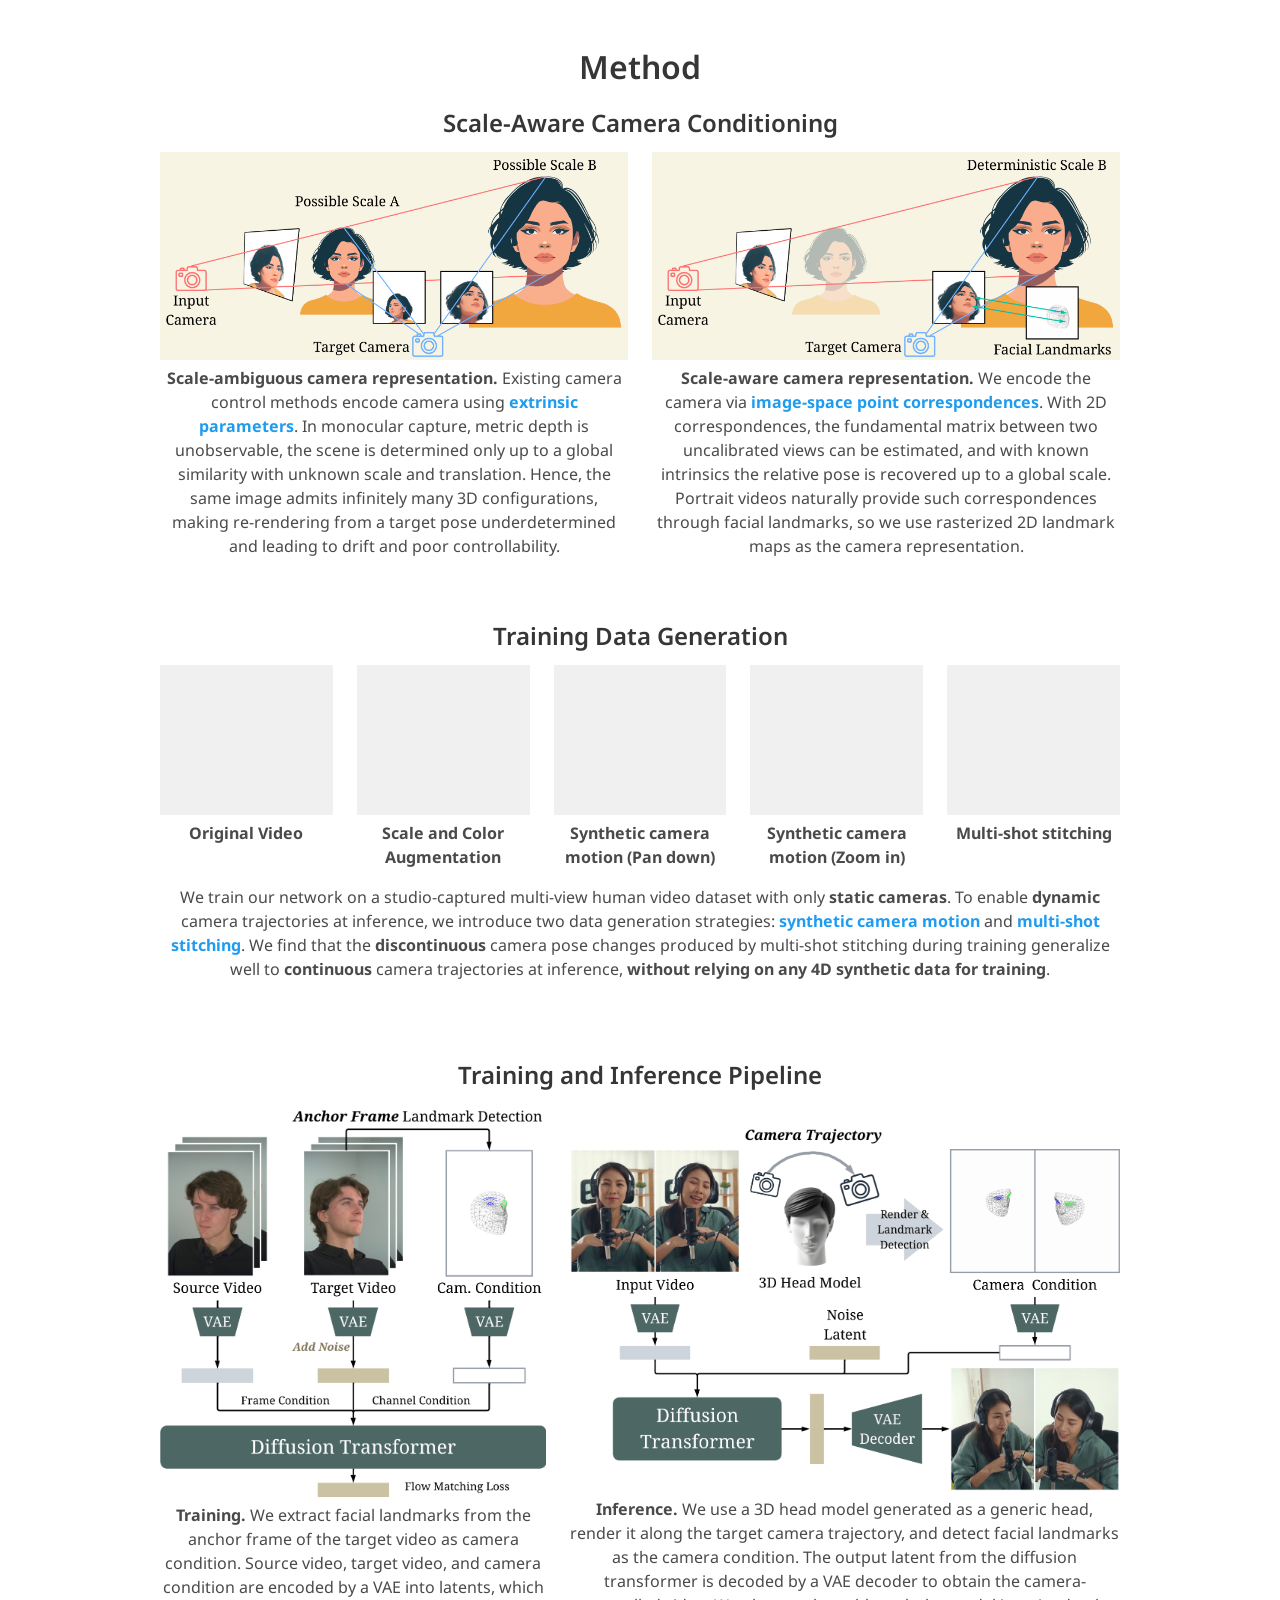
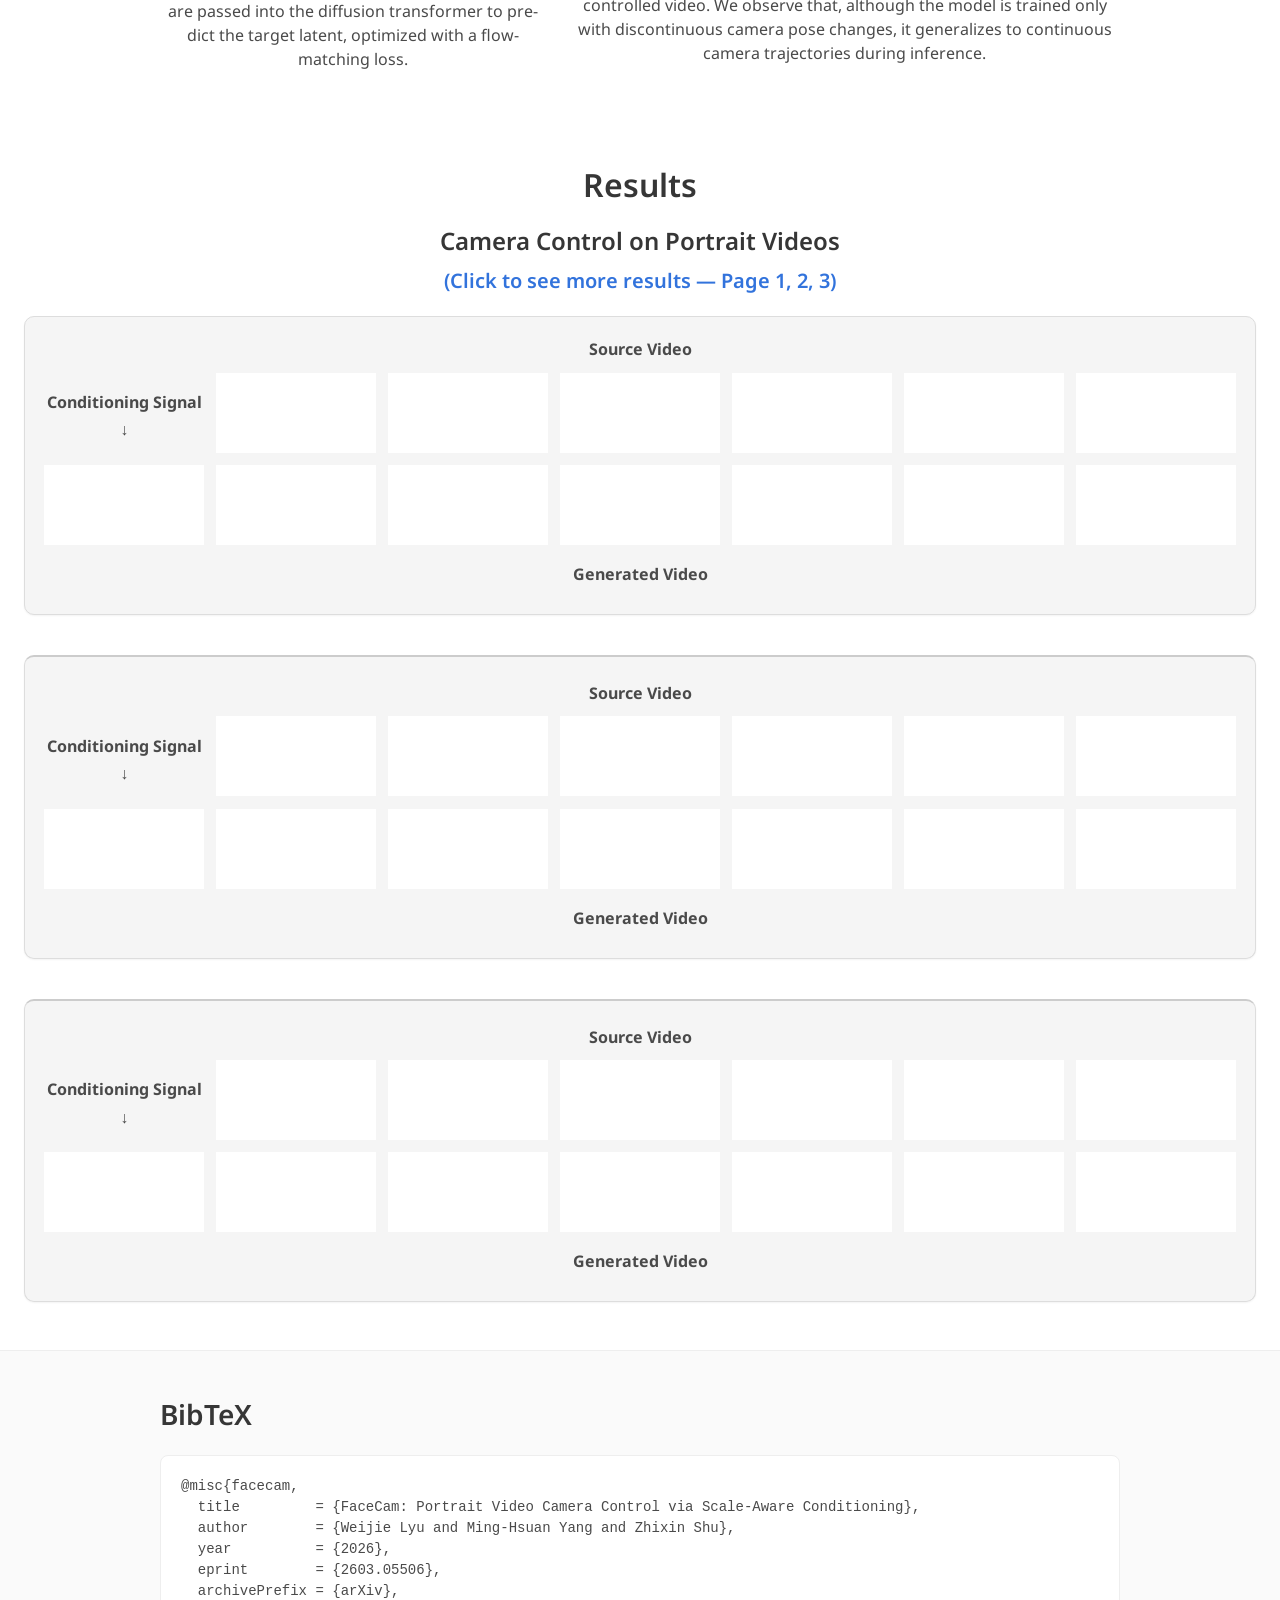
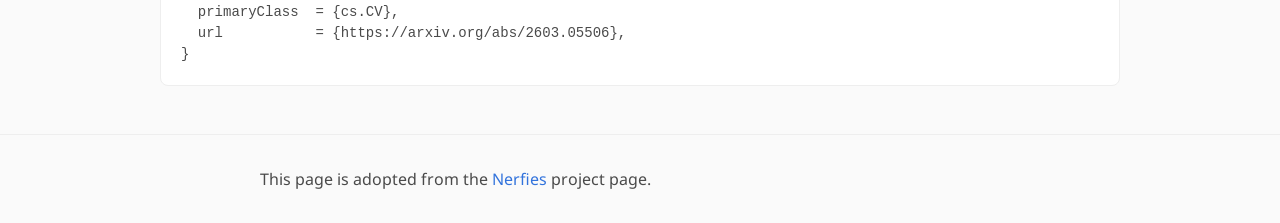
==== commit 77d52eec: "Update arXiv link" ====
--- a/index.html
+++ b/index.html
@@ -36,7 +36,7 @@
       <div class="columns is-centered">
         <div class="column has-text-centered">
           <h1 class="title is-2 publication-title">
-            FaceCam: Portrait Video Camera Control via Scale-Aware Conditioning
+            FaceCam: Portrait Video Camera Control via<br>Scale-Aware Conditioning
           </h1>
 
           <div class="is-size-5 publication-authors">
@@ -70,7 +70,7 @@
               </span>
               <!-- arXiv Link. -->
               <span class="link-block">
-                <a href="https://arxiv.org/abs/2412.17812"
+                <a href="https://arxiv.org/abs/2603.05506"
                    class="external-link button is-normal is-rounded is-dark">
                   <span class="icon">
                       <i class="ai ai-arxiv"></i>
@@ -102,7 +102,7 @@
           </div>
           <!-- Submission Status. -->
           <div class="title-row">
-            <span class="title is-4 publication-venue">⛰️ CVPR 2026 ⛰️</span>
+            <span class="title is-4 publication-venue">🏔️ CVPR 2026 🏔️</span>
           </div>
         </div>
       </div>
@@ -365,11 +365,14 @@
 <section class="section" id="BibTeX">
   <div class="container is-max-desktop content">
     <h2 class="title">BibTeX</h2>
-    <pre><code>@inproceedings{lyu2025facecam,
-  title={FaceCam: Portrait Video Camera Control via Scale-Aware Conditioning},
-  author={Lyu, Weijie and Yang, Ming-Hsuan and Shu, Zhixin},
-  booktitle={[Add venue when available]},
-  year={2025}
+    <pre><code>@misc{facecam,
+  title         = {FaceCam: Portrait Video Camera Control via Scale-Aware Conditioning},
+  author        = {Weijie Lyu and Ming-Hsuan Yang and Zhixin Shu},
+  year          = {2026},
+  eprint        = {2603.05506},
+  archivePrefix = {arXiv},
+  primaryClass  = {cs.CV},
+  url           = {https://arxiv.org/abs/2603.05506},
 }</code></pre>
   </div>
 </section>
